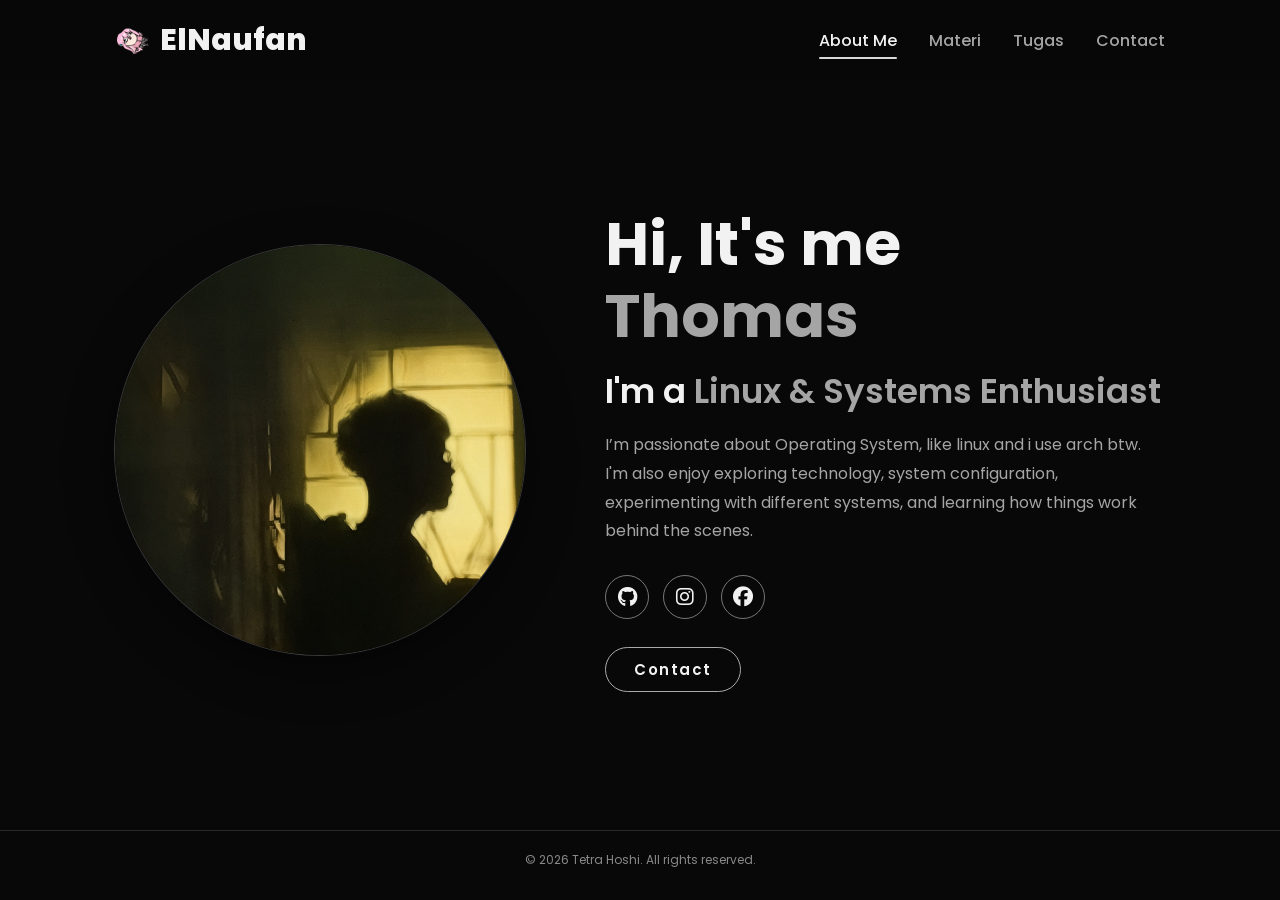
==== index.html @ 3a3942f4 "Add files via upload" ====
<!doctype html>
<html lang="en">
  <head>
    <meta charset="UTF-8" />
    <meta name="viewport" content="width=device-width, initial-scale=1.0" />
    <link
      rel="stylesheet"
      href="https://cdnjs.cloudflare.com/ajax/libs/font-awesome/6.5.2/css/all.min.css"
    />
    <link rel="stylesheet" href="style.css" />
    <title>A Web About ElNaufan</title>
    <link rel="stylesheet" href="site-animations.css" />
  </head>
  <body data-page="index">
    <header>
      <a href="index.html" class="logo"> <img src="bocchi.gif" alt="" />ElNaufan</a>
      <nav>
        <a href="index.html" class="active"> About Me</a>
        <a href="materi.html">Materi</a>
        <a href="tugas.html">Tugas</a>
        <a href="contact.html">Contact</a>
      </nav>
    </header>
    <section class="about">
      <div class="img">
        <img src="main.jpg" alt="" />
      </div>
      <div class="about-content">
        <h1>Hi, It's me <span>Thomas</span></h1>
        <h3>I'm a <span>Linux & Systems Enthusiast</span></h3>
        <p>
          I’m passionate about Operating System, like linux and i use arch btw. I'm also enjoy
          exploring technology, system configuration, experimenting with different systems, and
          learning how things work behind the scenes.
        </p>
        <div class="social-icons">
          <a href="https://github.com/elnaufan"><i class="fa-brands fa-github"></i></a>
          <a href="https://www.instagram.com/t.thomas_n/"><i class="fa-brands fa-instagram"></i></a>
          <a href="https://www.facebook.com/kangsantuy.414761/about"
            ><i class="fa-brands fa-facebook"></i
          ></a>
        </div>
        <a href="https://www.instagram.com/t.thomas_n/" class="btn">Contact</a>
      </div>
    </section>
    <footer class="site-footer">
      <p>© 2026 Tetra Hoshi. All rights reserved.</p>
    </footer>
    <script src="anim.js" defer></script>
  </body>
</html>
---- style.css ----
@import url('https://fonts.googleapis.com/css2?family=Poppins:wght@300;400;500;600;700;800&display=swap');

:root {
  color-scheme: dark;
  --bg: #080808;
  --surface: #141414;
  --text: #f2f2f2;
  --muted: #a5a5a5;
  --accent: #d8d8d8;
}

* {
  margin: 0;
  padding: 0;
  box-sizing: border-box;
  text-decoration: none;
  border: none;
  outline: none;
  font-family: 'Poppins', sans-serif;
  -webkit-tap-highlight-color: transparent;
}

span {
  color: var(--muted);
}

html {
  font-size: 62.5%;
  scroll-behavior: smooth;
}

body {
  width: 100%;
  min-height: 100vh;
  overflow-x: hidden;
  background: var(--bg);
  color: var(--text);
}

header {
  position: fixed;
  top: 0;
  left: 0;
  width: 100%;
  padding: 1.8rem 9%;
  background: rgba(8, 8, 8, 0.82);
  backdrop-filter: blur(12px);
  display: flex;
  justify-content: space-between;
  align-items: center;
  z-index: 100;
}

.logo {
  font-size: 3rem;
  color: var(--text);
  font-weight: 800;
  cursor: pointer;
  transition: transform 0.3s ease;
  display: flex;
  align-items: center;
  gap: 1rem;
}

.logo:hover {
  transform: scale(1.05);
}

.logo img {
  width: 35px;
  height: 35px;
  object-fit: contain;
}

nav {
  display: flex;
  align-items: center;
  gap: 3.2rem;
}

nav a {
  position: relative;
  font-size: 1.6rem;
  color: var(--muted);
  font-weight: 500;
  padding: 0.6rem 0;
  transition: color 0.3s ease;
}

nav a::after {
  content: '';
  position: absolute;
  bottom: 0;
  left: 50%;
  width: 0;
  height: 2px;
  background: var(--accent);
  transform: translateX(-50%);
  transition: width 0.35s cubic-bezier(0.65, 0, 0.35, 1);
}

nav a:hover,
nav a.active {
  color: var(--text);
}

nav a:hover::after,
nav a.active::after {
  width: 100%;
}

section {
  min-height: 100vh;
  padding: 12rem 9% 5rem;
}

.about {
  min-height: calc(100vh - 7rem);
  display: flex;
  justify-content: center;
  align-items: center;
  gap: 8rem;
  background: var(--bg);
}

.img {
  flex: 0 1 auto;
  border-radius: 50%;
}

.img img {
  display: block;
  width: min(32vw, 42rem);
  aspect-ratio: 1;
  object-fit: cover;
  object-position: center;
  border-radius: 50%;
  box-shadow:
    0 0 0 1px #383838,
    0 1.5rem 5rem rgba(0, 0, 0, 0.45);
  transition:
    transform 0.3s ease,
    filter 0.3s ease;
}

.img img:hover {
  transform: translateY(-0.5rem);
}

.about-content {
  flex: 1;
  max-width: 62rem;
}

.about-content h1 {
  font-size: clamp(4rem, 5vw, 6rem);
  font-weight: 700;
  line-height: 1.2;
}

.about-content h3 {
  margin: 1.4rem 0;
  font-size: clamp(2.2rem, 3vw, 3.4rem);
  font-weight: 600;
  color: var(--text);
}

.about-content p {
  max-width: 58rem;
  color: var(--muted);
  font-size: 1.6rem;
  line-height: 1.8;
}

.social-icons {
  display: flex;
  flex-wrap: wrap;
  gap: 1.4rem;
  margin: 2.8rem 0;
}

.social-icons a {
  display: inline-flex;
  justify-content: center;
  align-items: center;
  width: 4.4rem;
  height: 4.4rem;
  background: transparent;
  border: 1px solid #777;
  font-size: 2rem;
  border-radius: 50%;
  color: var(--text);
  transition: 0.25s ease;
}

.social-icons a:hover {
  color: var(--bg);
  background: var(--text);
  border-color: var(--text);
  transform: translateY(-0.3rem);
}

.btn {
  display: inline-block;
  padding: 1rem 2.8rem;
  background: transparent;
  border-radius: 4rem;
  font-size: 1.5rem;
  color: var(--text);
  letter-spacing: 0.15rem;
  font-weight: 600;
  border: 1px solid #aaa;
  transition: 0.25s ease;
  cursor: pointer;
}

.btn:hover {
  background: var(--text);
  color: var(--bg);
  transform: translateY(-0.2rem);
}

@media (max-width: 995px) {
  header {
    padding-inline: 5%;
  }

  nav {
    gap: 1.8rem;
  }

  nav a {
    font-size: 1.4rem;
  }

  section {
    padding-inline: 5%;
  }

  .about {
    gap: 4rem;
  }
}

@media (max-width: 700px) {
  header {
    position: absolute;
    flex-direction: column;
    gap: 1.5rem;
  }

  nav {
    justify-content: center;
    flex-wrap: wrap;
    gap: 1.2rem 2rem;
  }

  .about {
    flex-direction: column;
    text-align: center;
    gap: 3rem;
    padding-top: 15rem;
  }

  .img {
    width: min(70%, 32rem);
  }

  .img img {
    width: 100%;
    max-width: none;
  }

  .about-content p {
    margin-inline: auto;
  }

  .social-icons {
    justify-content: center;
  }
}
.site-footer {
  width: 100%;
  padding: 2rem 5%;
  border-top: 1px solid #292929;
  display: flex;
  justify-content: center;
  align-items: center;
  text-align: center;
}

.site-footer p {
  font-size: 1.2rem;
  color: #888;
}

.btn .btn:focus,
.btn:focus-visible,
.btn:active {
  outline: none !important;
  box-shadow: none !important;
  -webkit-tap-highlight-color: transparent;
}

@keyframes fadeUp {
  from {
    opacity: 0;
    transform: translateY(2rem);
  }

  to {
    opacity: 1;
    transform: translateY(0);
  }
}

@media (prefers-reduced-motion: reduce) {
  *,
  *::before,
  *::after {
    animation-duration: 0.01ms !important;
    transition-duration: 0.01ms !important;
  }
}
---- site-animations.css ----
:root {
  --motion-ease: cubic-bezier(0.22, 1, 0.36, 1);
  --motion-duration: 700ms;
}

html {
  scroll-behavior: smooth;
}

@keyframes pageFadeUp {
  from {
    opacity: 0;
    transform: translateY(22px);
    filter: blur(4px);
  }
  to {
    opacity: 1;
    transform: translateY(0);
    filter: blur(0);
  }
}

@keyframes pageFadeIn {
  from {
    opacity: 0;
  }
  to {
    opacity: 1;
  }
}

.motion-ready .reveal {
  opacity: 0;
  animation: pageFadeUp var(--motion-duration) var(--motion-ease) forwards;
  animation-delay: var(--delay, 0ms);
  will-change: opacity, transform;
}

.motion-ready .reveal-soft {
  opacity: 0;
  animation: pageFadeIn 650ms ease forwards;
  animation-delay: var(--delay, 0ms);
}

nav a {
  position: relative;
  white-space: nowrap;
  transition: color 300ms ease;
}
nav a::after {
  content: '';
  position: absolute;
  left: 50%;
  bottom: 0;
  width: 0;
  height: 2px;
  border-radius: 99px;
  background: var(--accent, #d8d8d8);
  transform: translateX(-50%);
  transition: width 420ms var(--motion-ease);
}
nav a:hover::after,
nav a.active::after {
  width: 100%;
}

.btn,
.btn a,
.submit-btn,
.social-icons a {
  transition:
    color 300ms ease,
    background-color 300ms ease,
    border-color 300ms ease,
    transform 300ms var(--motion-ease),
    box-shadow 300ms ease;
}
.btn:hover,
.btn a:hover,
.submit-btn:hover,
.social-icons a:hover {
  transform: translateY(-3px);
}
.btn:active,
.btn a:active,
.submit-btn:active,
.social-icons a:active {
  transform: scale(0.97);
}

.materi-isi .btn a:hover,
.tugas-isi .btn a:hover,
.about-content .btn:hover,
.submit-btn:hover {
  box-shadow: 0 8px 28px rgba(255, 255, 255, 0.08);
}

@media (prefers-reduced-motion: reduce) {
  *,
  *::before,
  *::after {
    animation-duration: 0.01ms !important;
    animation-iteration-count: 1 !important;
    transition-duration: 0.01ms !important;
    scroll-behavior: auto !important;
  }
  .motion-ready .reveal,
  .motion-ready .reveal-soft {
    opacity: 1;
    animation: none;
  }
}
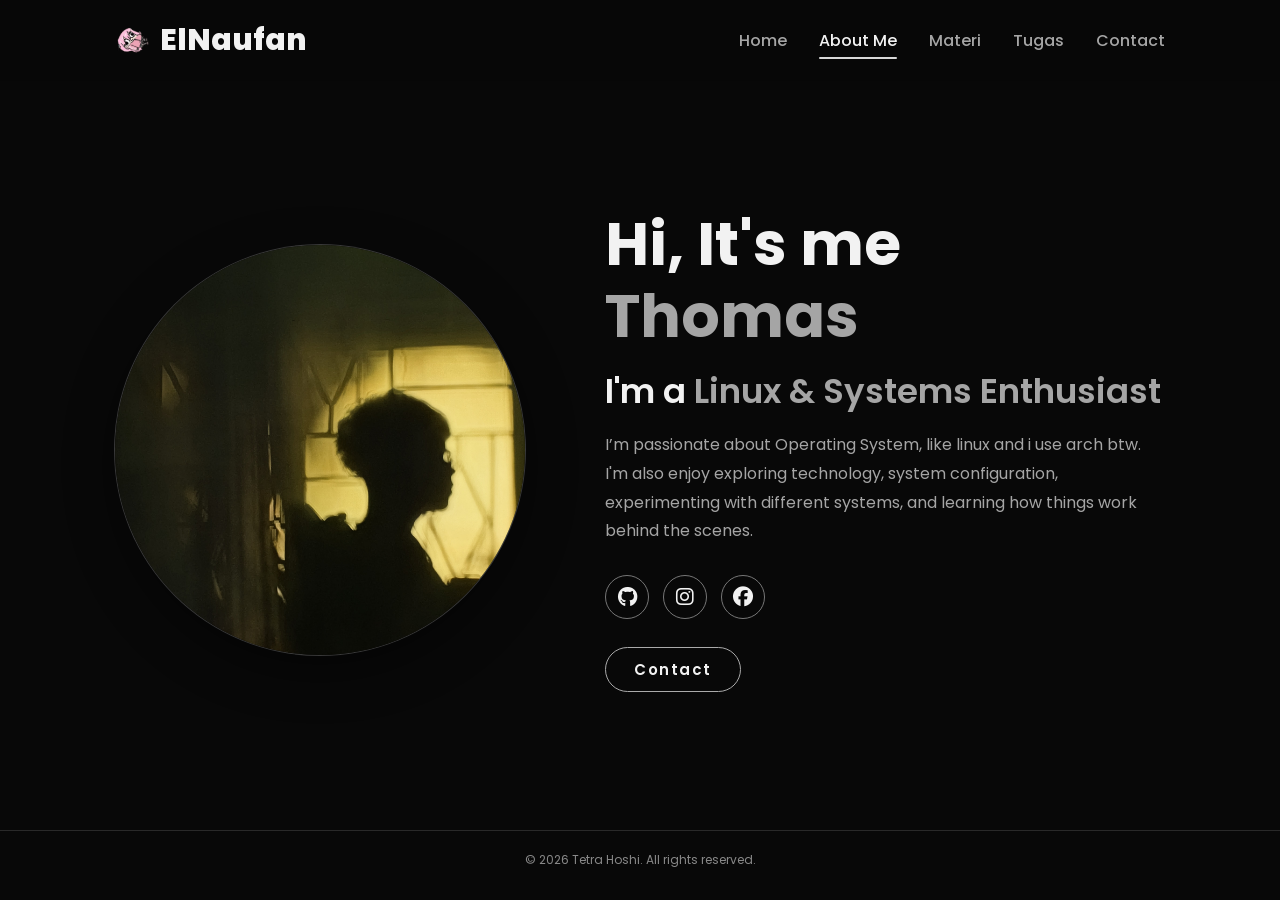
==== commit 4206c58e: "Add homepage and unify page navigation" ====
--- a/index.html
+++ b/index.html
@@ -13,9 +13,10 @@
   </head>
   <body data-page="index">
     <header>
-      <a href="index.html" class="logo"> <img src="bocchi.gif" alt="" />ElNaufan</a>
+      <a href="home.html" class="logo"> <img src="bocchi.gif" alt="" />ElNaufan</a>
       <nav>
-        <a href="index.html" class="active"> About Me</a>
+        <a href="home.html">Home</a>
+        <a href="index.html" class="active" aria-current="page">About Me</a>
         <a href="materi.html">Materi</a>
         <a href="tugas.html">Tugas</a>
         <a href="contact.html">Contact</a>
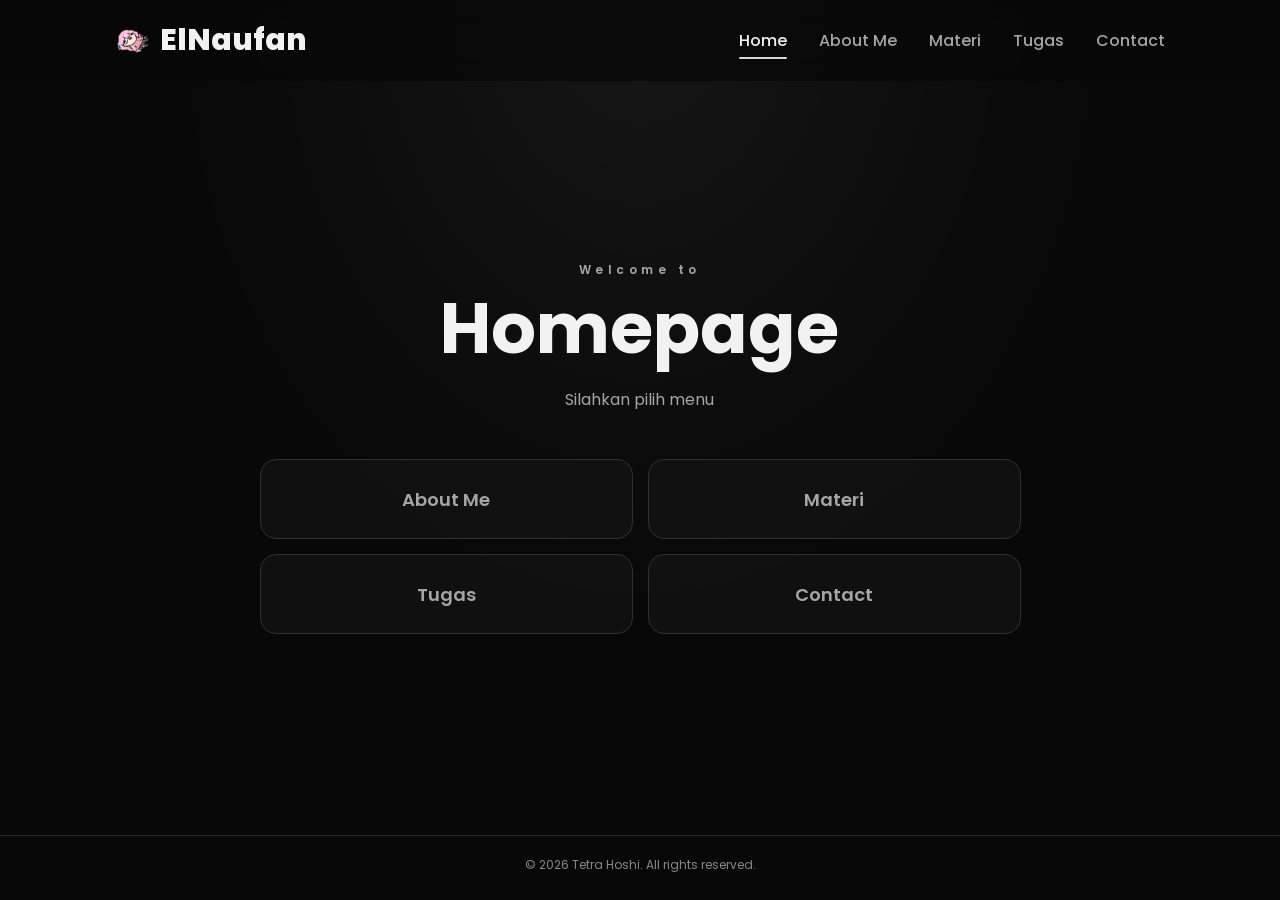
==== commit 75b89100: "Make homepage the default entry point" ====
--- a/index.html
+++ b/index.html
@@ -1,5 +1,5 @@
 <!doctype html>
-<html lang="en">
+<html lang="id">
   <head>
     <meta charset="UTF-8" />
     <meta name="viewport" content="width=device-width, initial-scale=1.0" />
@@ -7,43 +7,51 @@
       rel="stylesheet"
       href="https://cdnjs.cloudflare.com/ajax/libs/font-awesome/6.5.2/css/all.min.css"
     />
+    <link rel="stylesheet" href="about.css" />
     <link rel="stylesheet" href="style.css" />
-    <title>A Web About ElNaufan</title>
     <link rel="stylesheet" href="site-animations.css" />
+    <title>Home | ElNaufan</title>
   </head>
-  <body data-page="index">
+  <body data-page="home">
     <header>
-      <a href="home.html" class="logo"> <img src="bocchi.gif" alt="" />ElNaufan</a>
-      <nav>
-        <a href="home.html">Home</a>
-        <a href="index.html" class="active" aria-current="page">About Me</a>
+      <a href="index.html" class="logo"><img src="bocchi.gif" alt="" />ElNaufan</a>
+      <nav aria-label="Navigasi utama">
+        <a href="index.html" class="active" aria-current="page">Home</a>
+        <a href="about.html">About Me</a>
         <a href="materi.html">Materi</a>
         <a href="tugas.html">Tugas</a>
         <a href="contact.html">Contact</a>
       </nav>
     </header>
-    <section class="about">
-      <div class="img">
-        <img src="main.jpg" alt="" />
-      </div>
-      <div class="about-content">
-        <h1>Hi, It's me <span>Thomas</span></h1>
-        <h3>I'm a <span>Linux & Systems Enthusiast</span></h3>
-        <p>
-          I’m passionate about Operating System, like linux and i use arch btw. I'm also enjoy
-          exploring technology, system configuration, experimenting with different systems, and
-          learning how things work behind the scenes.
-        </p>
-        <div class="social-icons">
-          <a href="https://github.com/elnaufan"><i class="fa-brands fa-github"></i></a>
-          <a href="https://www.instagram.com/t.thomas_n/"><i class="fa-brands fa-instagram"></i></a>
-          <a href="https://www.facebook.com/kangsantuy.414761/about"
-            ><i class="fa-brands fa-facebook"></i
-          ></a>
+
+    <main class="home-page">
+      <section class="home-content" aria-labelledby="home-title">
+        <div class="home-intro">
+          <p class="eyebrow">Welcome to</p>
+          <h1 id="home-title">Homepage</h1>
+          <p class="home-description">Silahkan pilih menu</p>
         </div>
-        <a href="https://www.instagram.com/t.thomas_n/" class="btn">Contact</a>
-      </div>
-    </section>
+
+        <div class="page-grid" aria-label="Daftar halaman">
+          <a class="page-card" href="about.html">
+            <span class="page-card-title">About Me</span>
+          </a>
+
+          <a class="page-card" href="materi.html">
+            <span class="page-card-title">Materi</span>
+          </a>
+
+          <a class="page-card" href="tugas.html">
+            <span class="page-card-title">Tugas</span>
+          </a>
+
+          <a class="page-card" href="contact.html">
+            <span class="page-card-title">Contact</span>
+          </a>
+        </div>
+      </section>
+    </main>
+
     <footer class="site-footer">
       <p>© 2026 Tetra Hoshi. All rights reserved.</p>
     </footer>
--- a/about.css
+++ b/about.css
@@ -0,0 +1,324 @@
+@import url('https://fonts.googleapis.com/css2?family=Poppins:wght@300;400;500;600;700;800&display=swap');
+
+:root {
+  color-scheme: dark;
+  --bg: #080808;
+  --surface: #141414;
+  --text: #f2f2f2;
+  --muted: #a5a5a5;
+  --accent: #d8d8d8;
+}
+
+* {
+  margin: 0;
+  padding: 0;
+  box-sizing: border-box;
+  text-decoration: none;
+  border: none;
+  outline: none;
+  font-family: 'Poppins', sans-serif;
+  -webkit-tap-highlight-color: transparent;
+}
+
+span {
+  color: var(--muted);
+}
+
+html {
+  font-size: 62.5%;
+  scroll-behavior: smooth;
+}
+
+body {
+  width: 100%;
+  min-height: 100vh;
+  overflow-x: hidden;
+  background: var(--bg);
+  color: var(--text);
+}
+
+header {
+  position: fixed;
+  top: 0;
+  left: 0;
+  width: 100%;
+  padding: 1.8rem 9%;
+  background: rgba(8, 8, 8, 0.82);
+  backdrop-filter: blur(12px);
+  display: flex;
+  justify-content: space-between;
+  align-items: center;
+  z-index: 100;
+}
+
+.logo {
+  font-size: 3rem;
+  color: var(--text);
+  font-weight: 800;
+  cursor: pointer;
+  transition: transform 0.3s ease;
+  display: flex;
+  align-items: center;
+  gap: 1rem;
+}
+
+.logo:hover {
+  transform: scale(1.05);
+}
+
+.logo img {
+  width: 35px;
+  height: 35px;
+  object-fit: contain;
+}
+
+nav {
+  display: flex;
+  align-items: center;
+  gap: 3.2rem;
+}
+
+nav a {
+  position: relative;
+  font-size: 1.6rem;
+  color: var(--muted);
+  font-weight: 500;
+  padding: 0.6rem 0;
+  transition: color 0.3s ease;
+}
+
+nav a::after {
+  content: '';
+  position: absolute;
+  bottom: 0;
+  left: 50%;
+  width: 0;
+  height: 2px;
+  background: var(--accent);
+  transform: translateX(-50%);
+  transition: width 0.35s cubic-bezier(0.65, 0, 0.35, 1);
+}
+
+nav a:hover,
+nav a.active {
+  color: var(--text);
+}
+
+nav a:hover::after,
+nav a.active::after {
+  width: 100%;
+}
+
+section {
+  min-height: 100vh;
+  padding: 12rem 9% 5rem;
+}
+
+.about {
+  min-height: calc(100vh - 7rem);
+  display: flex;
+  justify-content: center;
+  align-items: center;
+  gap: 8rem;
+  background: var(--bg);
+}
+
+.img {
+  flex: 0 1 auto;
+  border-radius: 50%;
+}
+
+.img img {
+  display: block;
+  width: min(32vw, 42rem);
+  aspect-ratio: 1;
+  object-fit: cover;
+  object-position: center;
+  border-radius: 50%;
+  box-shadow:
+    0 0 0 1px #383838,
+    0 1.5rem 5rem rgba(0, 0, 0, 0.45);
+  transition:
+    transform 0.3s ease,
+    filter 0.3s ease;
+}
+
+.img img:hover {
+  transform: translateY(-0.5rem);
+}
+
+.about-content {
+  flex: 1;
+  max-width: 62rem;
+}
+
+.about-content h1 {
+  font-size: clamp(4rem, 5vw, 6rem);
+  font-weight: 700;
+  line-height: 1.2;
+}
+
+.about-content h3 {
+  margin: 1.4rem 0;
+  font-size: clamp(2.2rem, 3vw, 3.4rem);
+  font-weight: 600;
+  color: var(--text);
+}
+
+.about-content p {
+  max-width: 58rem;
+  color: var(--muted);
+  font-size: 1.6rem;
+  line-height: 1.8;
+}
+
+.social-icons {
+  display: flex;
+  flex-wrap: wrap;
+  gap: 1.4rem;
+  margin: 2.8rem 0;
+}
+
+.social-icons a {
+  display: inline-flex;
+  justify-content: center;
+  align-items: center;
+  width: 4.4rem;
+  height: 4.4rem;
+  background: transparent;
+  border: 1px solid #777;
+  font-size: 2rem;
+  border-radius: 50%;
+  color: var(--text);
+  transition: 0.25s ease;
+}
+
+.social-icons a:hover {
+  color: var(--bg);
+  background: var(--text);
+  border-color: var(--text);
+  transform: translateY(-0.3rem);
+}
+
+.btn {
+  display: inline-block;
+  padding: 1rem 2.8rem;
+  background: transparent;
+  border-radius: 4rem;
+  font-size: 1.5rem;
+  color: var(--text);
+  letter-spacing: 0.15rem;
+  font-weight: 600;
+  border: 1px solid #aaa;
+  transition: 0.25s ease;
+  cursor: pointer;
+}
+
+.btn:hover {
+  background: var(--text);
+  color: var(--bg);
+  transform: translateY(-0.2rem);
+}
+
+@media (max-width: 995px) {
+  header {
+    padding-inline: 5%;
+  }
+
+  nav {
+    gap: 1.8rem;
+  }
+
+  nav a {
+    font-size: 1.4rem;
+  }
+
+  section {
+    padding-inline: 5%;
+  }
+
+  .about {
+    gap: 4rem;
+  }
+}
+
+@media (max-width: 700px) {
+  header {
+    position: absolute;
+    flex-direction: column;
+    gap: 1.5rem;
+  }
+
+  nav {
+    justify-content: center;
+    flex-wrap: wrap;
+    gap: 1.2rem 2rem;
+  }
+
+  .about {
+    flex-direction: column;
+    text-align: center;
+    gap: 3rem;
+    padding-top: 15rem;
+  }
+
+  .img {
+    width: min(70%, 32rem);
+  }
+
+  .img img {
+    width: 100%;
+    max-width: none;
+  }
+
+  .about-content p {
+    margin-inline: auto;
+  }
+
+  .social-icons {
+    justify-content: center;
+  }
+}
+.site-footer {
+  width: 100%;
+  padding: 2rem 5%;
+  border-top: 1px solid #292929;
+  display: flex;
+  justify-content: center;
+  align-items: center;
+  text-align: center;
+}
+
+.site-footer p {
+  font-size: 1.2rem;
+  color: #888;
+}
+
+.btn .btn:focus,
+.btn:focus-visible,
+.btn:active {
+  outline: none !important;
+  box-shadow: none !important;
+  -webkit-tap-highlight-color: transparent;
+}
+
+@keyframes fadeUp {
+  from {
+    opacity: 0;
+    transform: translateY(2rem);
+  }
+
+  to {
+    opacity: 1;
+    transform: translateY(0);
+  }
+}
+
+@media (prefers-reduced-motion: reduce) {
+  *,
+  *::before,
+  *::after {
+    animation-duration: 0.01ms !important;
+    transition-duration: 0.01ms !important;
+  }
+}
--- a/style.css
+++ b/style.css
@@ -1,324 +1,124 @@
-@import url('https://fonts.googleapis.com/css2?family=Poppins:wght@300;400;500;600;700;800&display=swap');
-
-:root {
-  color-scheme: dark;
-  --bg: #080808;
-  --surface: #141414;
-  --text: #f2f2f2;
-  --muted: #a5a5a5;
-  --accent: #d8d8d8;
+.home-page {
+  min-height: calc(100vh - 6.5rem);
+  padding: 13rem 9% 7rem;
+  display: flex;
+  justify-content: center;
+  align-items: center;
+  background:
+    radial-gradient(ellipse at 50% 0%, rgba(255, 255, 255, 0.06), transparent 52%),
+    var(--bg);
 }
 
-* {
-  margin: 0;
+.home-content {
+  width: 100%;
+  max-width: 105rem;
+  min-height: 0;
   padding: 0;
-  box-sizing: border-box;
-  text-decoration: none;
-  border: none;
-  outline: none;
-  font-family: 'Poppins', sans-serif;
-  -webkit-tap-highlight-color: transparent;
 }
 
-span {
+.home-intro {
+  margin: 0 auto 4.5rem;
+  text-align: center;
+}
+
+.home-intro .eyebrow {
+  color: var(--muted);
+  font-size: 1.2rem;
+  font-weight: 600;
+  letter-spacing: 0.45rem;
+}
+
+.home-intro h1 {
+  margin: 1rem 0;
+  font-size: clamp(4rem, 7vw, 7rem);
+  font-weight: 700;
+  line-height: 1.15;
+}
+
+.home-intro h1 span {
   color: var(--muted);
 }
 
-html {
-  font-size: 62.5%;
-  scroll-behavior: smooth;
-}
-
-body {
-  width: 100%;
-  min-height: 100vh;
-  overflow-x: hidden;
-  background: var(--bg);
-  color: var(--text);
-}
-
-header {
-  position: fixed;
-  top: 0;
-  left: 0;
-  width: 100%;
-  padding: 1.8rem 9%;
-  background: rgba(8, 8, 8, 0.82);
-  backdrop-filter: blur(12px);
-  display: flex;
-  justify-content: space-between;
-  align-items: center;
-  z-index: 100;
-}
-
-.logo {
-  font-size: 3rem;
-  color: var(--text);
-  font-weight: 800;
-  cursor: pointer;
-  transition: transform 0.3s ease;
-  display: flex;
-  align-items: center;
-  gap: 1rem;
-}
-
-.logo:hover {
-  transform: scale(1.05);
-}
-
-.logo img {
-  width: 35px;
-  height: 35px;
-  object-fit: contain;
-}
-
-nav {
-  display: flex;
-  align-items: center;
-  gap: 3.2rem;
-}
-
-nav a {
-  position: relative;
-  font-size: 1.6rem;
-  color: var(--muted);
-  font-weight: 500;
-  padding: 0.6rem 0;
-  transition: color 0.3s ease;
-}
-
-nav a::after {
-  content: '';
-  position: absolute;
-  bottom: 0;
-  left: 50%;
-  width: 0;
-  height: 2px;
-  background: var(--accent);
-  transform: translateX(-50%);
-  transition: width 0.35s cubic-bezier(0.65, 0, 0.35, 1);
-}
-
-nav a:hover,
-nav a.active {
-  color: var(--text);
-}
-
-nav a:hover::after,
-nav a.active::after {
-  width: 100%;
-}
-
-section {
-  min-height: 100vh;
-  padding: 12rem 9% 5rem;
-}
-
-.about {
-  min-height: calc(100vh - 7rem);
-  display: flex;
-  justify-content: center;
-  align-items: center;
-  gap: 8rem;
-  background: var(--bg);
-}
-
-.img {
-  flex: 0 1 auto;
-  border-radius: 50%;
-}
-
-.img img {
-  display: block;
-  width: min(32vw, 42rem);
-  aspect-ratio: 1;
-  object-fit: cover;
-  object-position: center;
-  border-radius: 50%;
-  box-shadow:
-    0 0 0 1px #383838,
-    0 1.5rem 5rem rgba(0, 0, 0, 0.45);
-  transition:
-    transform 0.3s ease,
-    filter 0.3s ease;
-}
-
-.img img:hover {
-  transform: translateY(-0.5rem);
-}
-
-.about-content {
-  flex: 1;
-  max-width: 62rem;
-}
-
-.about-content h1 {
-  font-size: clamp(4rem, 5vw, 6rem);
-  font-weight: 700;
-  line-height: 1.2;
-}
-
-.about-content h3 {
-  margin: 1.4rem 0;
-  font-size: clamp(2.2rem, 3vw, 3.4rem);
-  font-weight: 600;
-  color: var(--text);
-}
-
-.about-content p {
-  max-width: 58rem;
+.home-description {
+  margin: 1.6rem auto 0;
   color: var(--muted);
   font-size: 1.6rem;
   line-height: 1.8;
+  text-align: center;
 }
 
-.social-icons {
-  display: flex;
-  flex-wrap: wrap;
-  gap: 1.4rem;
-  margin: 2.8rem 0;
+.page-grid {
+  display: grid;
+  grid-template-columns: repeat(2, minmax(0, 1fr));
+  justify-content: center;
+  gap: 1.5rem;
+  max-width: 76rem;
+  margin: 0 auto;
 }
 
-.social-icons a {
-  display: inline-flex;
-  justify-content: center;
+.page-card {
+  min-height: 8rem;
+  padding: 1.8rem 2.4rem;
+  display: grid;
+  place-items: center;
   align-items: center;
-  width: 4.4rem;
-  height: 4.4rem;
-  background: transparent;
-  border: 1px solid #777;
-  font-size: 2rem;
-  border-radius: 50%;
   color: var(--text);
-  transition: 0.25s ease;
+  background: rgba(20, 20, 20, 0.78);
+  border: 1px solid #303030;
+  border-radius: 1.6rem;
+  text-align: center;
+  transition:
+    background-color 300ms ease,
+    border-color 300ms ease,
+    transform 300ms ease,
+    box-shadow 300ms ease;
 }
 
-.social-icons a:hover {
-  color: var(--bg);
-  background: var(--text);
-  border-color: var(--text);
+.page-card:hover,
+.page-card:focus-visible {
+  background: #1b1b1b;
+  border-color: #888;
+  box-shadow: 0 1rem 3rem rgba(0, 0, 0, 0.28);
   transform: translateY(-0.3rem);
 }
 
-.btn {
-  display: inline-block;
-  padding: 1rem 2.8rem;
-  background: transparent;
-  border-radius: 4rem;
-  font-size: 1.5rem;
-  color: var(--text);
-  letter-spacing: 0.15rem;
-  font-weight: 600;
-  border: 1px solid #aaa;
-  transition: 0.25s ease;
-  cursor: pointer;
+.page-card:focus-visible {
+  outline: 2px solid var(--text);
+  outline-offset: 4px;
 }
 
-.btn:hover {
-  background: var(--text);
-  color: var(--bg);
-  transform: translateY(-0.2rem);
+.page-card-title {
+  font-size: 1.8rem;
+  font-weight: 600;
 }
 
 @media (max-width: 995px) {
-  header {
+  .home-page {
     padding-inline: 5%;
-  }
-
-  nav {
-    gap: 1.8rem;
-  }
-
-  nav a {
-    font-size: 1.4rem;
-  }
-
-  section {
-    padding-inline: 5%;
-  }
-
-  .about {
-    gap: 4rem;
   }
 }
 
 @media (max-width: 700px) {
-  header {
-    position: absolute;
-    flex-direction: column;
-    gap: 1.5rem;
+  .home-page {
+    padding-top: 16rem;
   }
 
-  nav {
-    justify-content: center;
-    flex-wrap: wrap;
-    gap: 1.2rem 2rem;
+  .home-intro {
+    margin-bottom: 3rem;
   }
 
-  .about {
-    flex-direction: column;
-    text-align: center;
-    gap: 3rem;
-    padding-top: 15rem;
+  .page-grid {
+    grid-template-columns: 1fr;
   }
 
-  .img {
-    width: min(70%, 32rem);
-  }
-
-  .img img {
-    width: 100%;
-    max-width: none;
-  }
-
-  .about-content p {
-    margin-inline: auto;
-  }
-
-  .social-icons {
-    justify-content: center;
-  }
-}
-.site-footer {
-  width: 100%;
-  padding: 2rem 5%;
-  border-top: 1px solid #292929;
-  display: flex;
-  justify-content: center;
-  align-items: center;
-  text-align: center;
-}
-
-.site-footer p {
-  font-size: 1.2rem;
-  color: #888;
-}
-
-.btn .btn:focus,
-.btn:focus-visible,
-.btn:active {
-  outline: none !important;
-  box-shadow: none !important;
-  -webkit-tap-highlight-color: transparent;
-}
-
-@keyframes fadeUp {
-  from {
-    opacity: 0;
-    transform: translateY(2rem);
-  }
-
-  to {
-    opacity: 1;
-    transform: translateY(0);
+  .page-card {
+    min-height: 10rem;
+    padding: 1.8rem;
   }
 }
 
 @media (prefers-reduced-motion: reduce) {
-  *,
-  *::before,
-  *::after {
-    animation-duration: 0.01ms !important;
-    transition-duration: 0.01ms !important;
+  .page-card {
+    transition: none;
   }
 }
